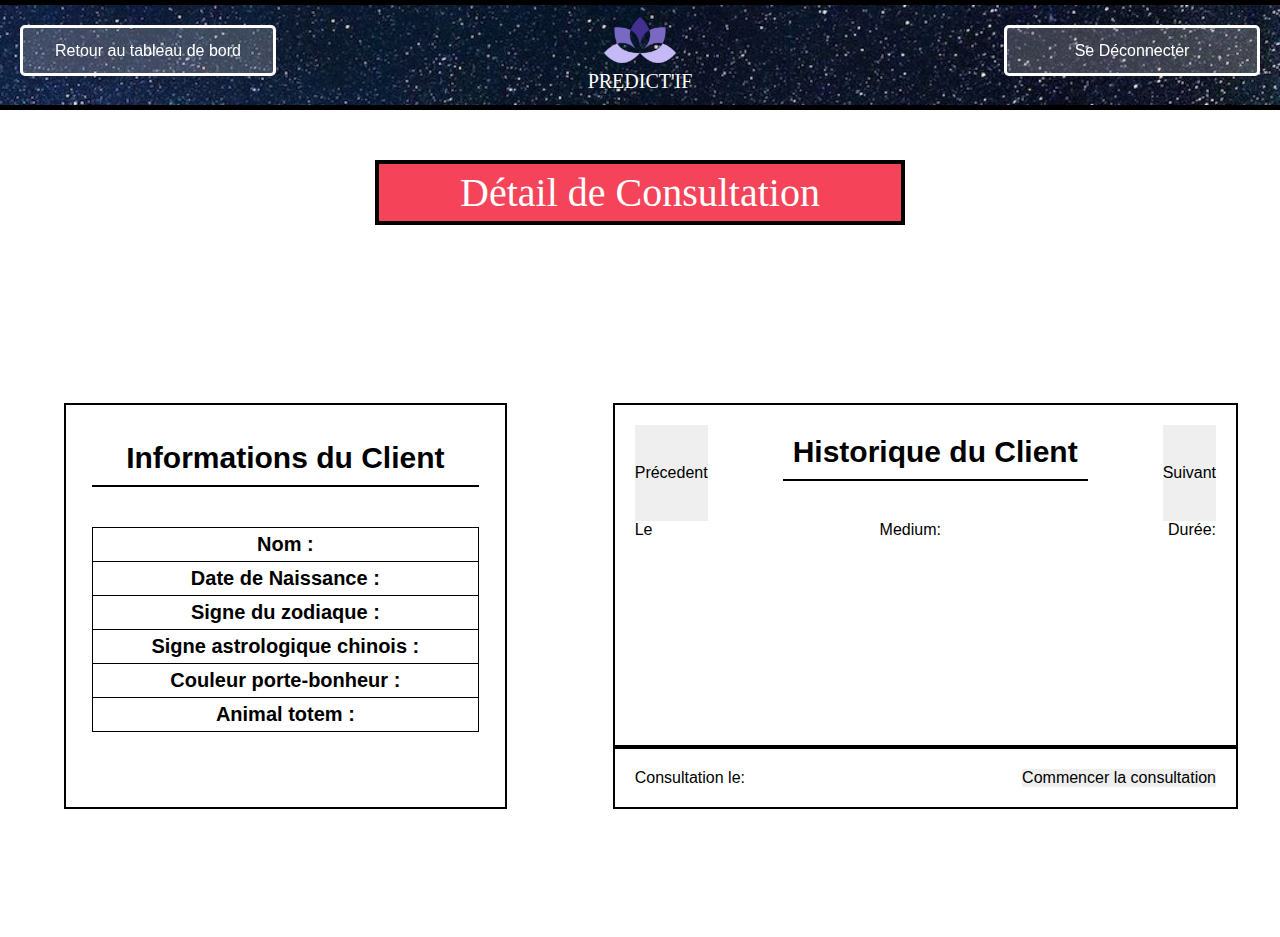
==== src/main/webapp/ConsultationEmploye.html @ d47c7c5a "Ajouts de pages Employés" ====
<!DOCTYPE html>
 <head>
        <link rel="stylesheet" href="style.css" type="text/css"/>

        <meta charset="UTF-8">
        <title>Demande de Consultation</title>
        <!-- Librairie Javascript: jQuery (v3.4.1) -->
        <script src="https://code.jquery.com/jquery-3.4.1.min.js"></script>
    </head>
    
    <header>
         <div class="top-buttons">
            <button type="button" class = "hvr-shrink" onclick="window.location.href='./tableauBordClient.html'">Retour au tableau de bord</button>
            <button type="button" class = "hvr-shrink" onclick="window.location.href='./login.html'">Se Déconnecter</button>
          </div>
          <div class="container-header">
            <div class="logo-header"></div>
            <h1>PREDICT'IF</h1>
          </div>
    </header>
    <body>
        
        <div class="title-emp">
            <h1>Détail de Consultation</h1>
        </div>
        
        <div class="empConsultation-container">
            <div class="empConsultation-infoClient">
                <h2 class="sous-titre">Informations du Client</h2>
                    <p><strong>Nom :</strong> <span id="champ-nom"></span></p>
                    <p><strong> Date de Naissance :</strong> <span id="champ-date"></span></p>
                    <p><strong>Signe du zodiaque :</strong> <span id="champ-zodiaque"></span></p>
                    <p><strong>Signe astrologique chinois :</strong> <span id="champ-chinois"></span></p>
                    <p><strong>Couleur porte-bonheur :</strong> <span id="champ-couleur"></span></p>
                    <p id="last"><strong>Animal totem :</strong> <span id="champ-totem"></span></p>
            </div>
            <div class="empConsultation-sub-container">
                <div class="empConsultation-historique">
                    <div class="empConsultation-historique-titre">
                        <button>Précedent</button>
                        <h2 class="sous-titre">Historique du Client</h2>
                        <button>Suivant</button>
                    </div>
                    <div class="empConsultation-historique-date">
                        <p>Le <span id="champ-dateConsultation"></span></p>
                        <p> Medium: <span id="champ-medium"></span></p>
                        <p> Durée:<span id="champ-duree"></span></p>
                    </div>
                    <div class="empConsultation-historique-commentaire">
                        <p id="champ-commentaire">
                        </p>
                    </div>
                </div>
                <div class="empConsultation-begin">
                    Consultation le: <span id="champ-beginConsultation"></span>
                    <button> Commencer la consultation</button> 
                </div>
                <div class="empConsultation-enCours">
                    <h2 class="sous-titre">Aide à la prédiction</h2>
                </div>
            </div>
            <div class="empConsultation-commentaire">
                
            </div>
        </div>
        <script>
            //Variables Globales
            var Consultations; //liste des consultations
            var idConsultation=0;
            var idClient=null;
            
             // URL Parser --> Récupération des paramètres GET
            var parseQueryString = function() {
                var str = window.location.search;
                var objURL = {};
                str.replace(
                    new RegExp( "([^?=&]+)(=([^&]*))?", "g" ),
                    function( $0, $1, $2, $3 ){
                        objURL[ $1 ] = $3;
                    }
                );
                return objURL;
            };
    
            function initProfilAstral() { // Fonction appelée lors du clic sur le bouton
                // Appel AJAX
                $.ajax({
                    url: './ActionServlet',
                    method: 'POST',
                    data: {
                        todo: 'profilAstral',
                        idClient:idClient
                    },
                    dataType: 'json'
                })
                .done( function (response) { // Fonction appelée en cas d'appel AJAX réussi
                    console.log(response);
                    var profil = response.profilAstral;
                    $('#champ-nom').html(response.prenom+" "+response.nom);
                    $('#champ-date').html(response.dateNaissance);
                    $('#champ-zodiaque').html(profil.zodiaque);
                    $('#champ-chinois').html(profil.astroChinois);
                    $('#champ-couleur').html(profil.couleur);
                    $('#champ-totem').html(profil.animalTotem);
                })
                .fail( function (error) { // Fonction appelée en cas d'erreur lors de l'appel AJAX
                    console.log('Error',error); // LOG dans Console Javascript
                    alert("Erreur lors de l'appel AJAX");
                });
            };
            
            
            function listeConsultation() { // Fonction appelée lors du clic sur le bouton
                // Appel AJAX
                $.ajax({
                    url: './ActionServlet',
                    method: 'POST',
                    data: {
                        todo: 'historiqueClient'
                    },
                    dataType: 'json'
                })
                .done( function (response) { // Fonction appelée en cas d'appel AJAX réussi
                    Consultations = response.consultations;
                    console.log(Consultations);
                })
                .fail( function (error) { // Fonction appelée en cas d'erreur lors de l'appel AJAX
                    console.log('Error',error); // LOG dans Console Javascript
                    alert("Erreur lors de l'appel AJAX");
                });
            };
            
            
            function detailConsultation() { // Fonction appelée lors du clic sur le bouton
                // Appel AJAX
                
 
                console.log(idConsultation);
                $.ajax({
                    url: './ActionServlet',
                    method: 'POST',
                    data: {
                        todo: 'detailsConsultation',
                        commentaire: true,
                        id: idConsultation
                    },
                    dataType: 'json'
                })
                .done( function (response) { // Fonction appelée en cas d'appel AJAX réussi
                    var consultation = response.consultation;
                    console.log(consultation);
                    if(consultation != null)
                    {
                        
                    }
                })
                .fail( function (error) { // Fonction appelée en cas d'erreur lors de l'appel AJAX
                    console.log('Error',error); // LOG dans Console Javascript
                    alert("Erreur lors de l'appel AJAX");
                });
            };
            
            
             $(document).ready( function () {
                 idClient=parseQueryString()["id"];
                 console.log(idClient); 
                 initProfilAstral();
                 //listeConsultation();
                 //detailConsultation();
             });
        </script>
                 
        
    </body>
</html>
---- src/main/webapp/style.css ----
/* 
    Created on : 6 mai 2020, 08:21:13
    Author     : BRANCHEREAU & GRAVEY
*/


/*
       ------------ GENERAL----------
     
*/

*{
    margin: 0;
    padding: 0;
    border: 0;
    font-size: 100%;
}


body{
  font-family: 'Poppins', sans-serif;
  display: flex;
  flex-direction: column;
  align-items: center;
}

h1{
  font-size: 70px;
  display: flex;
  align-items: center;
  justify-content: center;
  font-family: 'Bahnschrift SemiCondensed';
  font-weight: normal;
}

h2{
  font-size: 30px;
  font-weight: normal;
}

.container-center{
    display:flex;
    flex-direction: column;
    align-items: center;
    text-align:center;
    justify-content: center;
}

/*
       ------------ GENERAL HEADER ----------
     
*/

header{
    background-image:url(images/espace.png);
    background-size: cover;
    border: 5px solid black;
    width:100%;
    height: 100px;
    color:white;
    display:flex;
    flex-direction:column;
    align-items:center;
}

.container-header{
    position:absolute;
    top:0px;
    display:flex;
    flex-direction: column;
    align-items: center;
}
@media all and (max-width:600px){
    .container-header{
        display:none;
    }
}

.container-header h1{
    font-size:20px;
    margin-top:-10px;
}

.logo-header{
     background-image:url(images/logo.png);
    background-size: cover;
    width:80px;
    height: 80px;
}

.title{
    background-color: #993366;
    width:40vw;
    padding: 5px;
    border:4px solid black;
    color:white;
    margin:50px;
}

.title-emp{
    background-color:#F54359;
    width:40vw;
    padding: 5px;
    border:4px solid black;
    color:white;
    margin:50px;
}

.title h1,.title-emp h1{
    font-size:40px;
}

.top-buttons button{
    margin: 20px;
    border:3px solid white;
    border-radius:5px;
    background: rgba(255,255,255,0.2);
    color:white;
    padding:5px;
}

@media all and (min-width:1200px){
    
    .top-buttons{
        width:100vw;
        display:flex;
        flex-direction: row;
        justify-content: space-between;
    }
    
    .top-buttons button{
            width:20vw;
            height: 4vw;
    }

}
@media all and (max-width:1200px) and (min-width:600px){
    
    .top-buttons{
        width:100vw;
        display:flex;
        flex-direction: row;
        justify-content: space-between;
    }
    
    .top-buttons button{
    width:200px;
    height: 60px;
}

}
@media all and (max-width:600px){
    .top-buttons{
        display:flex;
        flex-direction: row;
        justify-content: center;
    }
    
 
    .top-buttons button{
    width:200px;
    height: 60px;
}

}
/*
       ------------ HOMEPAGE ----------
     
*/

.header{
    background-image:url(images/espace.png);
    background-size: cover;
    border-bottom: 5px solid black;
    width:100%;
    height: 600px;
    color:white;
    display:flex;
    flex-direction:column;
    align-items:center;
}

.logo{
     background-image:url(images/logo.png);
    background-size: cover;
    width:200px;
    height: 200px;
}

.presentation p{
    border:3px solid black;
    padding: 20px;
    font-size: 25px;
    margin-left:10vw;
    margin-right:10vw;
    margin-top:100px;
    text-align: center;
}
/*
       ------------ Caroussel ----------
     
*/

.caroussel-container{
    display:flex;
    flex-direction:row;
    justify-content: space-around;
    margin:10vw;
    font-size:30px;
}

.caroussel-sub-container{
    display:flex;
    flex-direction: column;
    width:80vw;
    height:800px;
    border:2px solid black;
}

.caroussel-nom{
    display:flex;
    flex-direction: row;
    align-items: center;
    justify-content: center;
    width:100%;
    height:400px;
}

.caroussel-nom-text{
    display:flex;
    flex-direction: column;
    align-items: center;
    justify-content: center;
    width:100%;
    height:400px;
}

.caroussel-nom-photo{

}

#caroussel-image,#caroussel-imageP,#caroussel-imageS{
    height:20vw;
    width:20vw;
    margin:2vw;
}

#caroussel-image-type,#caroussel-image-typeP,#caroussel-image-typeS{
    height:5vw;
    width:5vw;
}
.caroussel-nom p{
    text-align:center;
    padding:20px;
}

.caroussel-liste-cases{
    display:flex;
    flex-direction: row;
    width:100%;
    height:400px;
}
.caroussel-column-cases{
    display: flex;
    flex-direction: column;
    width:100%;
    height:400px;
}

.caroussel-self-case{
    display: flex;
    align-items: center;
    justify-content: center;
    width:100%;
    height:200px;
    border:1px solid black;
}

#medium-presentation{
    font-style:italic;
}

#medium-denomination{
    font-weight: bold;
}

.caroussel-container .button{
    background-color: white;
    margin:30px;
    width:10%;
}
/*
       ------------ CONNEXION ----------
     
*/

.connexion{
    text-align: left;
    font-size: 20px;
}
.connexion input{
    border:1px solid grey;
    padding:5px;
}
#bouton-connexion{
    background-color:#993366;
    color:white;
    padding:10px;
    border-radius:5px;
    border:1px solid black;
}

/*
       ------------ CREER UN COMPTE ----------
     
*/


.new-account-form{
    border:2px solid black;
    text-align: right;
}

.new-account-form input{
    border:1px solid grey;
}
.account-main-container{
    width:60vw;
    font-size:25px;
    display:flex;
    flex-direction: row;
    align-items: center;
    justify-content:space-around;
}
.new-account-name{
    text-align:right;
}

/*
       ------------ TABLEAU DE BORD CLIENT ----------
     
*/

.title h2{
    text-align: center;
    font-size: 30px;
}

.tableau-client-container{
    width: 100%;
    height: 400px;
    display: flex;
    flex-direction: row;
    justify-content: space-around;
    align-items : center;
}

.profil-astral-container{
    order: 1;
    border: 2px solid black;
    display: flex;
    flex-direction: column;
    justify-content: space-around;
    align-items: center;
}

.profil-astral-container p{
    margin: 30px;
}

.profil-astral-container h2{
    text-align: center;
    font-weight: bold;
    padding: 15px;
    border-bottom: 2px solid black;
}

.historique-client-container{
    width:50%;
    order: 2;
    border: 2px solid black; 
    display: flex;
    flex-direction: column;
    justify-content: space-around;
    align-items: center;
}

.historique-client-container h2{
    text-align: center;
    font-weight: bold;
    padding: 15px;
    border-bottom: 2px solid black;
}

.historique-client-container .historique-client-list{
    width: 100%;
    display: flex;
    flex-direction: column;
    justify-content: center;
    align-items: center;
    margin-bottom: 20px;
    margin-top: 20px;
    margin-left: 5px;
    margin-right: 5px;
}

.historique-client-container .consultation{
    width:90%;
    text-align: center;
    border: 2px solid black;
    margin-bottom: 3px;
    padding: 10px;
}

#bouton-demande-consultation{
    margin: 20px;
    border:3px solid black;
    border-radius:5px;
    background: #993366;
    color:white;
    padding:15px;
}

/*
       ------------ Detail Consultation Client ----------
     
*/

.consultation-detail-container{
    display:flex;
    width:70%;
    flex-direction:column;
    justify-content: space-around;
    align-items: center;
    border: 2px solid black;
    margin:5px;
    padding:10px;
    /*font-size:30px;*/
}

.consultation-detail-container .titre-header {
    width:80%;
}

.consultation-detail-container .titre-header h2{
    text-align: center;
    font-weight: bold;
    padding: 15px;
    border-bottom: 2px solid black;
    margin-bottom: 10px;
}

.consultation-detail-subcontainer{
    display:flex;
    width: 80%;
    flex-direction: column;
    align-items: center;
    border:2px solid black;
    margin: 10px;
}

.consultation-detail-medium-selfcase{
    width:100%;
    height:100%;
    border:1px solid black;
    text-align:center;
    margin-top: -1px;
    margin-bottom: -1px;
    padding-top: 12px;
    padding-bottom :12px;
    background: #e1e1e1;
}

#bouton-retour{
    margin: 20px;
    border:3px solid black;
    border-radius:5px;
    background: #993366;
    color:white;
    padding:15px;
}



/*
       ------------ Réserver Consultation Client ----------
     
*/

#reserver-consultation{
    width: 100%;
    height: 100%;
    color:black;
    background-color:#ffe6e6;
}
#reserver-consultation:hover{
    width: 100%;
    height: 100%;
    color:white;
    background-color:#993366;
}

.notification-consultation{
    font-size:25px;
    border:1px solid grey;
    padding:5px;
    margin:20px;
}
/*
       ------------ HOOVER ----------
     
*/

/* Shutter Out Horizontal */
.hvr-shutter-out-horizontal {
  display: inline-block;
  vertical-align: middle;
  -webkit-transform: perspective(1px) translateZ(0);
  transform: perspective(1px) translateZ(0);
  box-shadow: 0 0 1px rgba(0, 0, 0, 0);
  position: relative;
  background: #e1e1e1;
  -webkit-transition-property: color;
  transition-property: color;
  -webkit-transition-duration: 0.3s;
  transition-duration: 0.3s;
}
.hvr-shutter-out-horizontal:before {
  content: "";
  position: absolute;
  z-index: -1;
  top: 0;
  bottom: 0;
  left: 0;
  right: 0;
  background: #af7ac5;
  -webkit-transform: scaleX(0);
  transform: scaleX(0);
  -webkit-transform-origin: 50%;
  transform-origin: 50%;
  -webkit-transition-property: transform;
  transition-property: transform;
  -webkit-transition-duration: 0.3s;
  transition-duration: 0.3s;
  -webkit-transition-timing-function: ease-out;
  transition-timing-function: ease-out;
}
.hvr-shutter-out-horizontal:hover, .hvr-shutter-out-horizontal:focus, .hvr-shutter-out-horizontal:active {
  color: white;
}
.hvr-shutter-out-horizontal:hover:before, .hvr-shutter-out-horizontal:focus:before, .hvr-shutter-out-horizontal:active:before {
  -webkit-transform: scaleX(1);
  transform: scaleX(1);
}

/* Forward */
.hvr-forward {
  display: inline-block;
  vertical-align: middle;
  -webkit-transform: perspective(1px) translateZ(0);
  transform: perspective(1px) translateZ(0);
  box-shadow: 0 0 1px rgba(0, 0, 0, 0);
  -webkit-transition-duration: 0.3s;
  transition-duration: 0.3s;
  -webkit-transition-property: transform;
  transition-property: transform;
}
.hvr-forward:hover, .hvr-forward:focus, .hvr-forward:active {
  -webkit-transform: translateX(8px);
  transform: translateX(8px);
}


/* Shrink */
.hvr-shrink {
  display: inline-block;
  vertical-align: middle;
  -webkit-transform: perspective(1px) translateZ(0);
  transform: perspective(1px) translateZ(0);
  box-shadow: 0 0 1px rgba(0, 0, 0, 0);
  -webkit-transition-duration: 0.3s;
  transition-duration: 0.3s;
  -webkit-transition-property: transform;
  transition-property: transform;
}
.hvr-shrink:hover, .hvr-shrink:focus, .hvr-shrink:active {
  -webkit-transform: scale(0.9);
  transform: scale(0.9);
}

/* Underline From Center */
.hvr-underline-from-center {
  display: inline-block;
  vertical-align: middle;
  -webkit-transform: perspective(1px) translateZ(0);
  transform: perspective(1px) translateZ(0);
  box-shadow: 0 0 1px rgba(0, 0, 0, 0);
  position: relative;
  overflow: hidden;
}
.hvr-underline-from-center:before {
  content: "";
  position: absolute;
  z-index: -1;
  left: 51%;
  right: 51%;
  bottom: 0;
  background: #af7ac5;
  height: 4px;
  -webkit-transition-property: left, right;
  transition-property: left, right;
  -webkit-transition-duration: 0.3s;
  transition-duration: 0.3s;
  -webkit-transition-timing-function: ease-out;
  transition-timing-function: ease-out;
}
.hvr-underline-from-center:hover:before, .hvr-underline-from-center:focus:before, .hvr-underline-from-center:active:before {
  left: 0;
  right: 0;
}
/*
    -------------- EMPLOYE TABLEAU DE BORD ---------
*/
.next-consultation{
    border:2px solid black;
    display:flex;
    flex-direction:column;
    align-items: center;
    padding:10px;
    font-size:20px;
    justify-content: space-around;
    
}
#button-next-consultation{
    padding:10px;
    background-color:#F54359;
    color:white;
    border:1px solid black;
    margin:10px;
}


/*
    -------------- EMPLOYE DETAIL CONSULTATION ---------
*/

.empConsultation-container{
   display:flex;
   flex-direction:row;
   margin:5vw;
   justify-content: center;
   width:100%;
   height:100%;
}

.empConsultation-sub-container{
   display:flex;
   flex-direction:column;
   align-items:center;
   justify-content: space-between;
   margin:5vw;
   width:60%;
}

.empConsultation-infoClient{
    display:flex;
    flex-direction: column;
    text-align:center;
    border:2px solid black;
    padding:2vw;
    margin:5vw;
    width:40%;
}
.empConsultation-enCours{
    display:none;
}
.empConsultation-infoClient p{
    font-size:20px;
    padding:5px;
    border-top:1px solid black;
    border-left:1px solid black;
    border-right:1px solid black;
}

.empConsultation-infoClient #last{
    border-bottom:1px solid black; 
}
.sous-titre{
    text-align: center;
    font-weight: bold;
    padding: 10px;
    margin-bottom:40px;
    border-bottom: 2px solid black;
    
}

.empConsultation-historique{
    display:flex;
    flex-direction:column;
    padding:20px;
    border:2px solid black;
    width:100%;
    min-height: 300px;
}
.empConsultation-historique-titre{
    display:flex;
    justify-content: space-between;
}
.empConsultation-historique-date{
      display:flex;
    justify-content: space-between;  
}
.empConsultation-begin{
    display:flex;
    justify-content: space-between;
    padding:20px;
    border:2px solid black;
    width:100%;
}
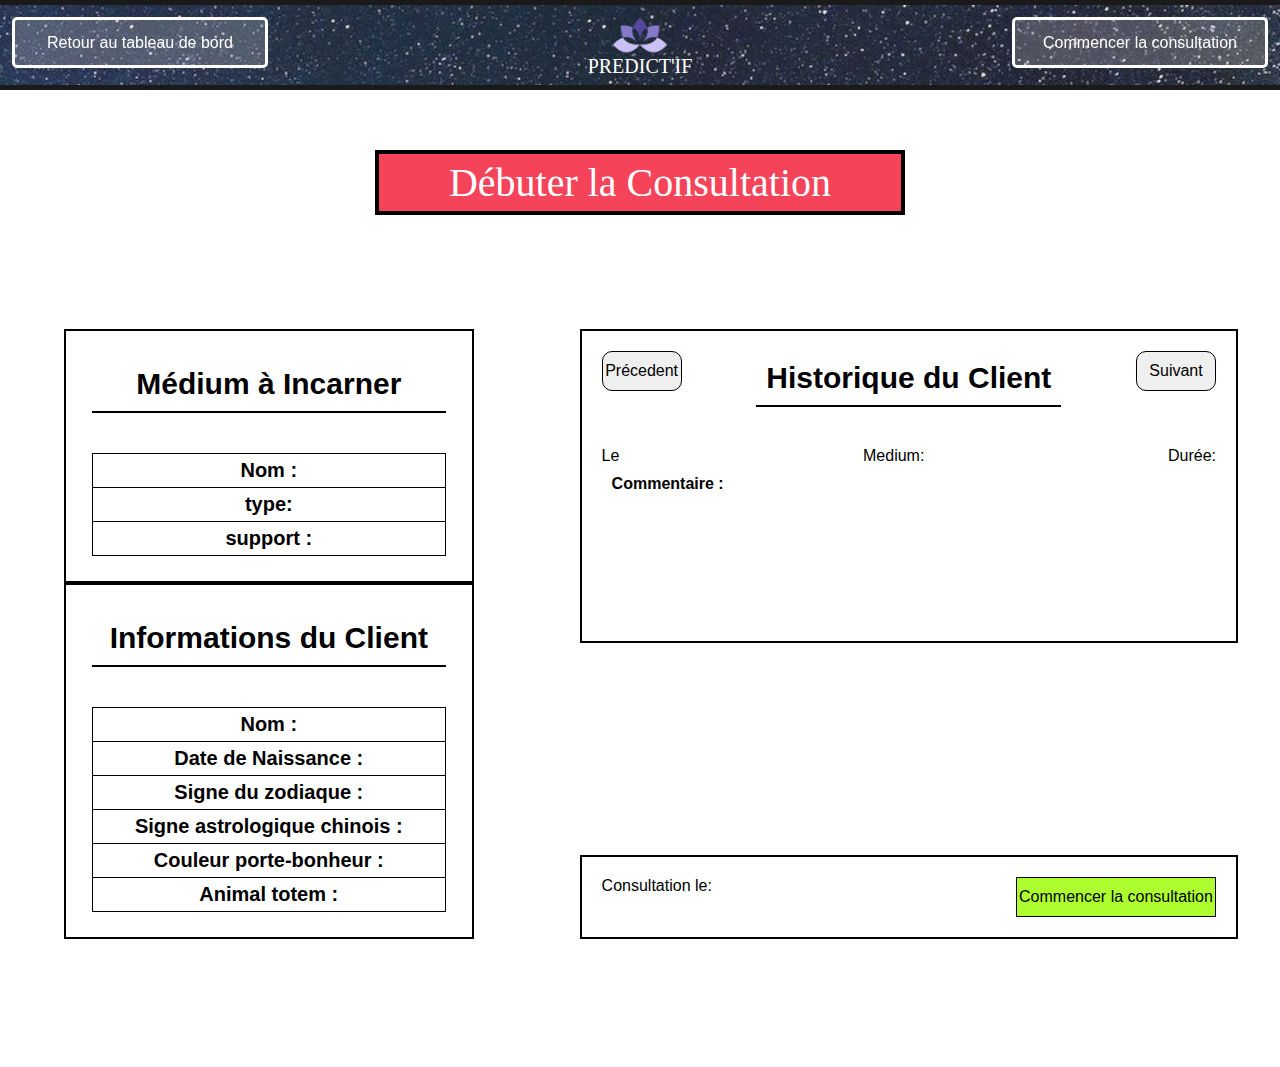
==== commit a1ffbe78: "Tableau Consultation Employé modifié" ====
--- a/src/main/webapp/ConsultationEmploye.html
+++ b/src/main/webapp/ConsultationEmploye.html
@@ -3,15 +3,15 @@
         <link rel="stylesheet" href="style.css" type="text/css"/>
 
         <meta charset="UTF-8">
-        <title>Demande de Consultation</title>
+        <title>Debuter la Consultation</title>
         <!-- Librairie Javascript: jQuery (v3.4.1) -->
         <script src="https://code.jquery.com/jquery-3.4.1.min.js"></script>
     </head>
     
     <header>
          <div class="top-buttons">
-            <button type="button" class = "hvr-shrink" onclick="window.location.href='./tableauBordClient.html'">Retour au tableau de bord</button>
-            <button type="button" class = "hvr-shrink" onclick="window.location.href='./login.html'">Se Déconnecter</button>
+            <button type="button" class = "hvr-shrink" id="button-retour" onclick="window.location.href='./tableauBordEmploye.html'">Retour au tableau de bord</button>
+            <button type="button" class = "hvr-shrink" id="button-deconnecter" onclick='AffichageMode2()'>Commencer la consultation</button>
           </div>
           <div class="container-header">
             <div class="logo-header"></div>
@@ -21,31 +21,41 @@
     <body>
         
         <div class="title-emp">
-            <h1>Détail de Consultation</h1>
+            <h1>Débuter la Consultation</h1>
         </div>
         
         <div class="empConsultation-container">
-            <div class="empConsultation-infoClient">
-                <h2 class="sous-titre">Informations du Client</h2>
-                    <p><strong>Nom :</strong> <span id="champ-nom"></span></p>
-                    <p><strong> Date de Naissance :</strong> <span id="champ-date"></span></p>
-                    <p><strong>Signe du zodiaque :</strong> <span id="champ-zodiaque"></span></p>
-                    <p><strong>Signe astrologique chinois :</strong> <span id="champ-chinois"></span></p>
-                    <p><strong>Couleur porte-bonheur :</strong> <span id="champ-couleur"></span></p>
-                    <p id="last"><strong>Animal totem :</strong> <span id="champ-totem"></span></p>
-            </div>
+           <div class="container-column"> 
+                <div class="empConsultation-infoClient">
+                     <h2 class="sous-titre">Médium à Incarner</h2>
+                        <p><strong> Nom :</strong> <span id="champ-nom-medium"></span></p>
+                        <p><strong>type:</strong> <span id="champ-type-medium"></span></p>
+                        <p class="last"><strong> support :</strong> <span id="champ-support-medium"></span></p>
+                </div>
+                <div class="empConsultation-infoClient">
+                    <h2 class="sous-titre">Informations du Client</h2>
+                        <p><strong>Nom :</strong> <span id="champ-nom"></span></p>
+                        <p><strong> Date de Naissance :</strong> <span id="champ-date"></span></p>
+                        <p><strong>Signe du zodiaque :</strong> <span id="champ-zodiaque"></span></p>
+                        <p><strong>Signe astrologique chinois :</strong> <span id="champ-chinois"></span></p>
+                        <p><strong>Couleur porte-bonheur :</strong> <span id="champ-couleur"></span></p>
+                        <p class="last"><strong>Animal totem :</strong> <span id="champ-totem"></span></p>
+                </div>
+               
+           </div>
             <div class="empConsultation-sub-container">
                 <div class="empConsultation-historique">
                     <div class="empConsultation-historique-titre">
-                        <button>Précedent</button>
+                        <button id="button-precedent">Précedent</button>
                         <h2 class="sous-titre">Historique du Client</h2>
-                        <button>Suivant</button>
+                        <button id="button-suivant">Suivant</button>
                     </div>
                     <div class="empConsultation-historique-date">
-                        <p>Le <span id="champ-dateConsultation"></span></p>
-                        <p> Medium: <span id="champ-medium"></span></p>
-                        <p> Durée:<span id="champ-duree"></span></p>
-                    </div>
+                        <p>Le <span class="champ-dateConsultation"></span></p>
+                        <p> Medium: <span class="champ-medium"></span></p>
+                        <p> Durée:<span class="champ-duree"></span></p>
+                    </div>
+                    <p id="text-commentaire">Commentaire : </p>
                     <div class="empConsultation-historique-commentaire">
                         <p id="champ-commentaire">
                         </p>
@@ -53,21 +63,60 @@
                 </div>
                 <div class="empConsultation-begin">
                     Consultation le: <span id="champ-beginConsultation"></span>
-                    <button> Commencer la consultation</button> 
+                    <button id="button-commencer-consultation"> Commencer la consultation</button> 
                 </div>
                 <div class="empConsultation-enCours">
                     <h2 class="sous-titre">Aide à la prédiction</h2>
+                    <div class="prediction-container">
+                        <div class="range-container">
+                            Amour : 
+                            <div>1
+                            <input type="range" id="amour-range" name="amour" min="1" max="4"/>4 
+                            </div>
+
+                            Travail :
+                            <div>1
+                            <input type="range" id="travail-range" name="travail" min="1" max="4"/>4 
+                            </div>
+                            Sante : 
+                            <div>1
+                            <input type="range" id="sante-range" name="sante" min="1" max="4"/>4 
+                            </div>
+                            <button id="button-prediction">Prédiction</button>
+                         </div>
+                        <div class="predictions">
+                            <h3>Amour :</h3>
+                            <p id="champ-amour"></p><br/>
+                            <h3>Travail :</h3>
+                            <p id="champ-travail"></p><br/>
+                            <h3>Santé :</h3>
+                            <p id="champ-sante"></p>
+                        </div>
+                    </div>
+                    
                 </div>
             </div>
             <div class="empConsultation-commentaire">
-                
+                <h2 class="sous-titre">Laisser un commentaire</h2>
+                    <div class="empConsultation-historique-date">
+                        <p>Le <span class="champ-dateConsultation"></span></p>
+                        <p> Medium: <span class="champ-medium"></span></p>
+                        <p> Durée:<span class="champ-duree"></span></p>
+                    </div>
+                <textarea id="champ-fin-commentaire" placeholder="Laissez votre commentaire ici"></textarea>
             </div>
         </div>
         <script>
             //Variables Globales
             var Consultations; //liste des consultations
-            var idConsultation=0;
             var idClient=null;
+            var idConsultation=null;
+            var viewedConsultation=0;
+            var nbConsultations;
+            var animal;
+            var couleur;
+            var debutConsultation;
+            var FinConsultation;
             
              // URL Parser --> Récupération des paramètres GET
             var parseQueryString = function() {
@@ -84,23 +133,25 @@
     
             function initProfilAstral() { // Fonction appelée lors du clic sur le bouton
                 // Appel AJAX
+                let id=idClient;
                 $.ajax({
                     url: './ActionServlet',
                     method: 'POST',
                     data: {
                         todo: 'profilAstral',
-                        idClient:idClient
-                    },
-                    dataType: 'json'
-                })
-                .done( function (response) { // Fonction appelée en cas d'appel AJAX réussi
-                    console.log(response);
+                        idClient:id
+                    },
+                    dataType: 'json'
+                })
+                .done( function (response) { // Fonction appelée en cas d'appel AJAX réussi
                     var profil = response.profilAstral;
                     $('#champ-nom').html(response.prenom+" "+response.nom);
                     $('#champ-date').html(response.dateNaissance);
                     $('#champ-zodiaque').html(profil.zodiaque);
                     $('#champ-chinois').html(profil.astroChinois);
                     $('#champ-couleur').html(profil.couleur);
+                    couleur=profil.couleur;
+                    animal=profil.animalTotem;
                     $('#champ-totem').html(profil.animalTotem);
                 })
                 .fail( function (error) { // Fonction appelée en cas d'erreur lors de l'appel AJAX
@@ -116,33 +167,32 @@
                     url: './ActionServlet',
                     method: 'POST',
                     data: {
-                        todo: 'historiqueClient'
+                        todo: 'historiqueClient',
+                        idClient:idClient,
+                        commentaire:true
                     },
                     dataType: 'json'
                 })
                 .done( function (response) { // Fonction appelée en cas d'appel AJAX réussi
                     Consultations = response.consultations;
-                    console.log(Consultations);
-                })
-                .fail( function (error) { // Fonction appelée en cas d'erreur lors de l'appel AJAX
-                    console.log('Error',error); // LOG dans Console Javascript
-                    alert("Erreur lors de l'appel AJAX");
-                });
-            };
-            
+                    nbConsultations=Consultations.length;
+                    AfficherConsultation();
+                })
+                .fail( function (error) { // Fonction appelée en cas d'erreur lors de l'appel AJAX
+                    console.log('Error',error); // LOG dans Console Javascript
+                    alert("Erreur lors de l'appel AJAX");
+                });
+            };
             
             function detailConsultation() { // Fonction appelée lors du clic sur le bouton
                 // Appel AJAX
-                
- 
-                console.log(idConsultation);
                 $.ajax({
                     url: './ActionServlet',
                     method: 'POST',
                     data: {
                         todo: 'detailsConsultation',
-                        commentaire: true,
-                        id: idConsultation
+                        commentaire: false,
+                        id:idConsultation
                     },
                     dataType: 'json'
                 })
@@ -151,22 +201,156 @@
                     console.log(consultation);
                     if(consultation != null)
                     {
-                        
-                    }
-                })
-                .fail( function (error) { // Fonction appelée en cas d'erreur lors de l'appel AJAX
-                    console.log('Error',error); // LOG dans Console Javascript
-                    alert("Erreur lors de l'appel AJAX");
-                });
-            };
-            
+                       $('#champ-beginConsultation').html(consultation.dateDebut);
+                       $('#champ-nom-medium').html(consultation.medium.denomination);
+                       $('#champ-type-medium').html(consultation.medium.type);
+                       $('#champ-support-medium').html(consultation.medium.support);
+                    }
+                })
+                .fail( function (error) { // Fonction appelée en cas d'erreur lors de l'appel AJAX
+                    console.log('Error',error); // LOG dans Console Javascript
+                    alert("Erreur lors de l'appel AJAX");
+                });
+            };
+            
+            function AfficherConsultation(){
+                if(nbConsultations!=0){
+                        $('.champ-dateConsultation').html(Consultations[viewedConsultation].dateDebut);
+                        $('.champ-medium').html(Consultations[viewedConsultation].medium.denomination);
+                        $('.champ-duree').html(" "+Consultations[viewedConsultation].duree+" min");
+                        $('#champ-commentaire').html("\" "+Consultations[viewedConsultation].commentaire+" \"");
+                    }
+                else{
+                    $('#champ-commentaire').html("Ce client n'a pas d'historique de Consultation");
+                }
+            }
+            
+            function CommencerConsultation(){
+              $.ajax({
+                    url: './ActionServlet',
+                    method: 'POST',
+                    data: {
+                        todo: 'commencerConsultation',
+                        id:idConsultation
+                    },
+                    dataType: 'json'
+                })
+                .done( function (response) { // Fonction appelée en cas d'appel AJAX réussi
+                   console.log(response);
+                    AffichageMode2();
+                })
+                .fail( function (error) { // Fonction appelée en cas d'erreur lors de l'appel AJAX
+                    console.log('Error',error); // LOG dans Console Javascript
+                    alert("Erreur lors de l'appel AJAX");
+                });  
+            };
+            
+            function TerminerConsultation(){
+                
+            }
+            
+            function ObtenirPrediction(){
+              $.ajax({
+                    url: './ActionServlet',
+                    method: 'POST',
+                    data: {
+                        todo: 'obtenirPrediction',
+                        couleur:couleur,
+                        animal:animal,
+                        amour:$('#amour-range').val(),
+                        travail:$('#travail-range').val(),
+                        sante:$('#sante-range').val()
+                    },
+                    dataType: 'json'
+                })
+                .done( function (response) { // Fonction appelée en cas d'appel AJAX réussi
+                   $('#champ-amour').html(response.amour);
+                   $('#champ-travail').html(response.travail);
+                   $('#champ-sante').html(response.sante);
+                })
+                .fail( function (error) { // Fonction appelée en cas d'erreur lors de l'appel AJAX
+                    console.log('Error',error); // LOG dans Console Javascript
+                    alert("Erreur lors de l'appel AJAX");
+                });  
+        
+            };
+            
+            function AffichageMode1(){
+                $('.empConsultation-enCours').css({display:'none'});
+                $('.empConsultation-begin').css({
+                    display:'flex',
+                    'justify-content': 'space-between',
+                    padding:'20px',
+                    border:'2px solid black',
+                    width:'100%'
+                });
+                $('#button-retour').html("Retour au Tableau de Bord");
+                $('#button-retour').attr("onclick","window.location.href='./tableauBordEmploye.html'");
+                 $('#button-deconnecter').html("Commencer La consultation");
+                $('#button-deconnecter').attr("onclick","AffichageMode2()");
+            }
+            
+            function AffichageMode2(){
+                $('.empConsultation-begin').css({display:'none'});
+                $('.empConsultation-sub-container').css({display:'flex'});
+                $('.empConsultation-commentaire').css({display:'none'});
+                $('.empConsultation-enCours').css({
+                    display:'flex',
+                    'flex-direction':'column',
+                    'justify-content': 'space-between',
+                    padding:'20px',
+                    border:'2px solid black',
+                    width:'100%'
+                });
+                $('#button-retour').html("Annuler le début de consultation");
+                $('#button-retour').attr("onclick","AffichageMode1()");
+                $('#button-deconnecter').html("Terminer la consultation");
+                $('#button-deconnecter').attr("onclick","AffichageMode3()");
+            }
+            
+             function AffichageMode3(){
+                $('.empConsultation-sub-container').css({display:'none'});
+                $('.empConsultation-commentaire').css({
+                    display:'flex',
+                    'flex-direction':'column',
+                    margin:'5vw',
+                    padding:'20px',
+                    border:'2px solid black',
+                    width:'60%'
+                });
+                $('#button-retour').html("Retour à la consultation");
+                $('#button-retour').attr("onclick","AffichageMode2()");
+                $('#button-deconnecter').html("Valider et aller à l'Accueil");
+                $('#button-deconnecter').attr("onclick","window.location.href='./tableauBordEmploye.html'");
+            }
+            
+            
+            
+            function ConsultationSuivante(page){
+                console.log(page);
+                if(nbConsultations!=0){
+                    viewedConsultation+=page;
+                    if(viewedConsultation>=nbConsultations){
+                        viewedConsultation=0;
+                    }
+                    if(viewedConsultation<0){
+                        viewedConsultation=nbConsultations-1;
+                    }
+                    AfficherConsultation;
+                }
+            }
             
              $(document).ready( function () {
                  idClient=parseQueryString()["id"];
-                 console.log(idClient); 
+                 idConsultation=parseQueryString()["consultation"];
+                 parseQueryString()["date"];
                  initProfilAstral();
-                 //listeConsultation();
-                 //detailConsultation();
+                 listeConsultation();
+                 detailConsultation();
+                 $('#button-prediction').on('click',ObtenirPrediction);
+                 $('#button-suivant').on('click',function(){ConsultationSuivante(1);});
+                 $('#button-precedent').on('click',function(){ConsultationSuivante(-1);});
+                 $('#button-commencer-consultation').on('click',CommencerConsultation);
              });
         </script>
                  
--- a/src/main/webapp/style.css
+++ b/src/main/webapp/style.css
@@ -54,18 +54,21 @@
 header{
     background-image:url(images/espace.png);
     background-size: cover;
+    opacity:0.9;
     border: 5px solid black;
     width:100%;
-    height: 100px;
+    height: 80px;
     color:white;
     display:flex;
     flex-direction:column;
     align-items:center;
+    position:fixed;
+    top:0px;
 }
 
 .container-header{
-    position:absolute;
-    top:0px;
+    position: absolute;
+    top: 0px;
     display:flex;
     flex-direction: column;
     align-items: center;
@@ -84,8 +87,8 @@
 .logo-header{
      background-image:url(images/logo.png);
     background-size: cover;
-    width:80px;
-    height: 80px;
+    width:60px;
+    height: 60px;
 }
 
 .title{
@@ -95,6 +98,7 @@
     border:4px solid black;
     color:white;
     margin:50px;
+    margin-top:150px;
 }
 
 .title-emp{
@@ -104,6 +108,7 @@
     border:4px solid black;
     color:white;
     margin:50px;
+    margin-top:150px;
 }
 
 .title h1,.title-emp h1{
@@ -111,7 +116,7 @@
 }
 
 .top-buttons button{
-    margin: 20px;
+    margin: 12px;
     border:3px solid white;
     border-radius:5px;
     background: rgba(255,255,255,0.2);
@@ -648,6 +653,7 @@
    display:flex;
    flex-direction:row;
    margin:5vw;
+   margin-top:0px;
    justify-content: center;
    width:100%;
    height:100%;
@@ -661,15 +667,27 @@
    margin:5vw;
    width:60%;
 }
+.empConsultation-commentaire{
+    display:none;
+}
+
+.empConsultation-commentaire textarea{
+    align-self: center;
+    width:80%;
+    height:100%;
+    margin:40px;
+    border:1px solid black;
+    resize: none;
+    padding:10px;
+}
 
 .empConsultation-infoClient{
     display:flex;
     flex-direction: column;
     text-align:center;
+    justify-content: center;
     border:2px solid black;
     padding:2vw;
-    margin:5vw;
-    width:40%;
 }
 .empConsultation-enCours{
     display:none;
@@ -682,7 +700,7 @@
     border-right:1px solid black;
 }
 
-.empConsultation-infoClient #last{
+.empConsultation-infoClient .last{
     border-bottom:1px solid black; 
 }
 .sous-titre{
@@ -700,15 +718,45 @@
     padding:20px;
     border:2px solid black;
     width:100%;
-    min-height: 300px;
+    height: 30vh;
+    min-height: 200px;
+    margin-bottom:20px;
 }
 .empConsultation-historique-titre{
     display:flex;
     justify-content: space-between;
 }
+.empConsultation-historique-titre button{
+    height: 40px;
+    width:80px;
+    border:1px solid black;
+    border-radius:10px;
+}
+
+#button-commencer-consultation{
+    width:200px;
+    height:40px;
+    border:1px solid black;
+    background-color: greenyellow;
+}
+
 .empConsultation-historique-date{
-      display:flex;
+    display:flex;
     justify-content: space-between;  
+}
+
+.empConsultation-historique-commentaire{
+    display:flex;
+    text-align:center;
+    align-items:center;
+    justify-content: center;
+    height: 100%;
+    font-style:italic;
+}
+
+#text-commentaire{
+    margin:10px;
+    font-weight:bold;
 }
 .empConsultation-begin{
     display:flex;
@@ -716,4 +764,186 @@
     padding:20px;
     border:2px solid black;
     width:100%;
-}+}
+
+.range-container{
+    display:flex;
+    flex-direction:column;
+    justify-content: center;
+    align-items: center;
+    width:25%;
+    margin:1vw;
+    border:1px solid black;
+    border-radius:20px;
+}
+
+#button-prediction{
+    padding:5px;
+    background-color:greenyellow;
+    border:1px solid black;
+    margin:1vw;
+    width:10vw;
+    height: 3vw;
+}
+.prediction-container{
+    display:flex;
+    flex-direction:row;
+}
+
+.predictions{
+    display: flex;
+    flex-direction: column;
+    justify-content: space-around;
+    text-align: left;
+}
+
+.predictions h3{
+    font-weight: bold;
+    text-decoration: underline;
+}
+
+.container-column{
+    display:flex;
+    flex-direction: column;
+    justify-content: space-between;
+    width:40%;
+    margin:5vw;
+}
+/*
+    -------------- STATISTIQUES ---------
+*/
+
+.page-container{
+    display:flex;
+    flex-direction:row;
+    justify-content:space-around;
+    align-items:center;
+}
+
+.left-container{
+    display:flex;
+    order:1;
+    flex:1.35;
+    flex-direction:column;
+    justify-content: space-between;
+    align-items: center;
+    margin-right:30px;
+}
+
+.bilan-horaire-container{
+    display:flex;
+    flex-direction:column;
+    justify-content: space-around;
+    align-items:center;
+    width: 100%;
+    border: 2px solid black;
+    margin: 10px;
+    padding: 10px;
+}
+
+.bilan-horaire-container .bilan-horaire-header{
+    width:80%;
+}
+
+.bilan-horaire-container .bilan-horaire-header h2{
+    text-align: center;
+    font-weight: bold;
+    padding:15px;
+    border-bottom: 2px solid black;
+    margin-bottom:10px;
+}
+
+.bilan-horaire-contents{
+    margin:10px;
+}
+
+.nbre-clients-container {
+    display: flex;
+    flex-direction: column;
+    justify-content: space-around;
+    align-items: center;
+    width: 100%;
+    border: 2px solid black;
+    margin:10px;
+    padding:10px;
+}
+
+.nbre-clients-container .nbre-clients-header{
+    width: 80%;
+}
+
+.nbre-clients-container .nbre-clients-header h2{
+    text-align: center;
+    font-weight: bold;
+    padding: 15px;
+    border-bottom: 2px solid black;
+    margin-bottom: 10px;
+}
+
+.nbre-clients-subcontainer{
+    display:flex;
+    width: 80%;
+    flex-direction: column;
+    align-items: center;
+    border:2px solid black;
+    margin: 10px;
+}
+
+.nbre-clients-selfcase{
+    width:100%;
+    height:100%;
+    border:1px solid black;
+    text-align:center;
+    margin-top: -1px;
+    margin-bottom: -1px;
+    padding-top: 12px;
+    padding-bottom :12px;
+    background: #e1e1e1;
+}
+
+.medium-consultes-container{
+    display: flex;
+    order:2;
+    flex:1;
+    flex-direction: column;
+    justify-content: space-around;
+    align-items: center;
+    width: 100%;
+    height: 100%;
+    border: 2px solid black;
+    margin-left:30px;
+    padding:10px;
+}
+
+.medium-consultes-container .medium-consultes-header{
+    width:80%;
+}
+
+.medium-consultes-container .medium-consultes-header h2{
+    text-align: center;
+    font-weight: bold;
+    padding: 15px;
+    border-bottom: 2px solid black;
+    margin-bottom: 10px;
+}
+
+.medium-consultes-subcontainer{
+    display:flex;
+    width: 80%;
+    flex-direction: column;
+    align-items: center;
+    border:2px solid black;
+    margin: 10px;
+}
+
+.medium-consultes-selfcase{
+    width:100%;
+    height:100%;
+    border:1px solid black;
+    text-align:center;
+    margin-top: -1px;
+    margin-bottom: -1px;
+    padding-top: 12px;
+    padding-bottom :12px;
+    background: #e1e1e1;
+}
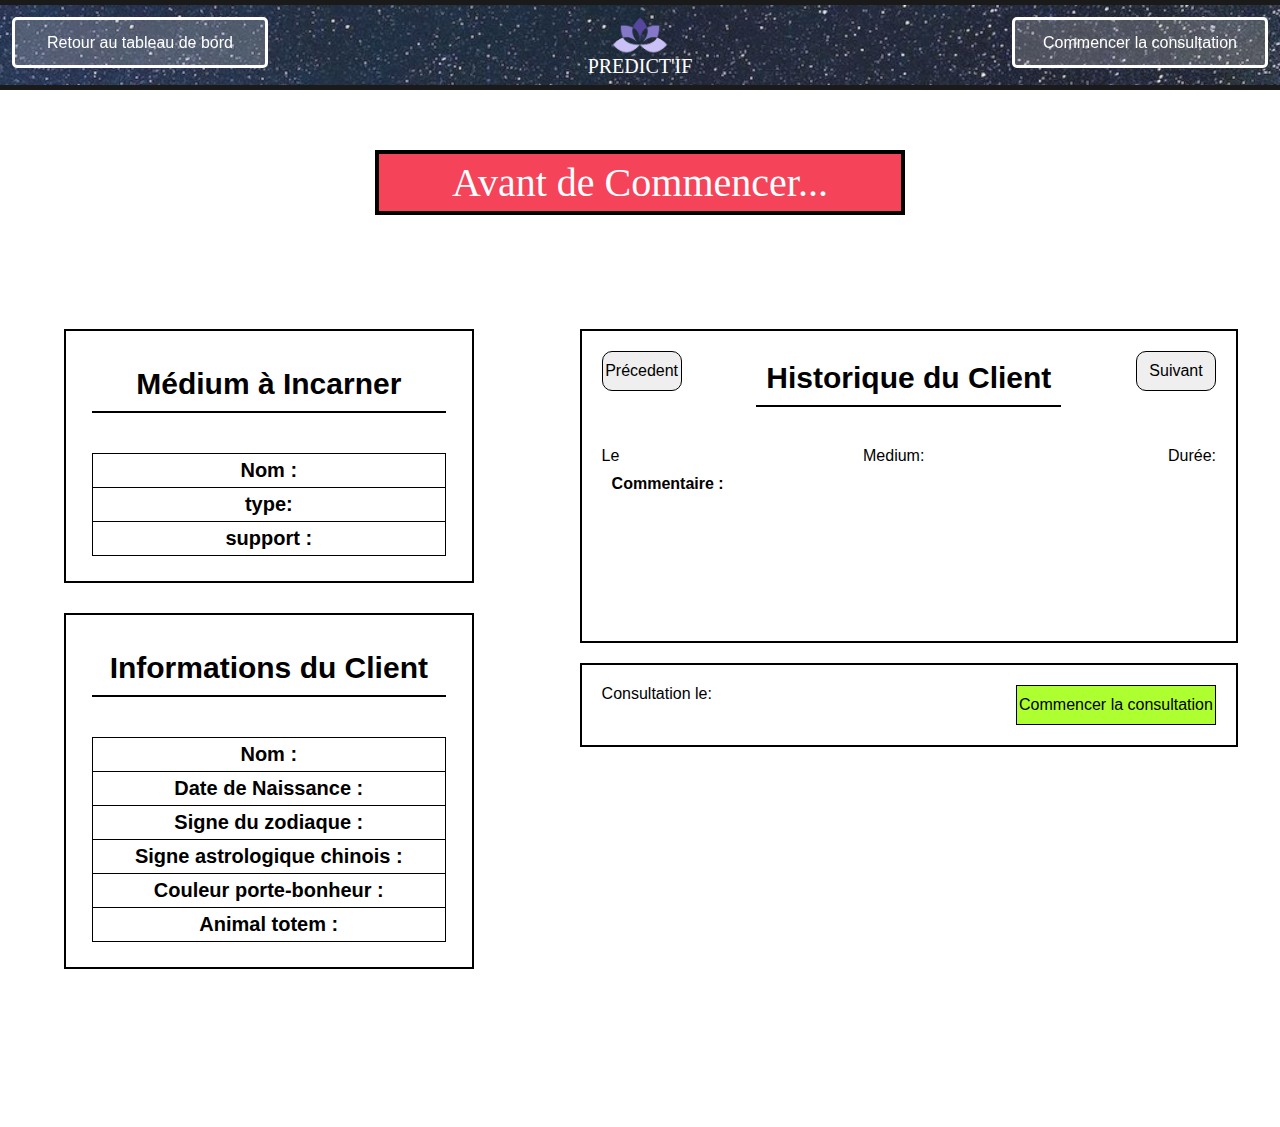
==== commit 0020a876: "FIn de ConsultationEmploye" ====
--- a/src/main/webapp/ConsultationEmploye.html
+++ b/src/main/webapp/ConsultationEmploye.html
@@ -11,7 +11,7 @@
     <header>
          <div class="top-buttons">
             <button type="button" class = "hvr-shrink" id="button-retour" onclick="window.location.href='./tableauBordEmploye.html'">Retour au tableau de bord</button>
-            <button type="button" class = "hvr-shrink" id="button-deconnecter" onclick='AffichageMode2()'>Commencer la consultation</button>
+            <button type="button" class = "hvr-shrink" id="button-deconnecter" onclick='CommencerConsultation()'>Commencer la consultation</button>
           </div>
           <div class="container-header">
             <div class="logo-header"></div>
@@ -21,14 +21,14 @@
     <body>
         
         <div class="title-emp">
-            <h1>Débuter la Consultation</h1>
+            <h1 id="champ-titre">Avant de Commencer...</h1>
         </div>
         
         <div class="empConsultation-container">
            <div class="container-column"> 
                 <div class="empConsultation-infoClient">
                      <h2 class="sous-titre">Médium à Incarner</h2>
-                        <p><strong> Nom :</strong> <span id="champ-nom-medium"></span></p>
+                        <p><strong> Nom :</strong> <span class="champ-nom-medium"></span></p>
                         <p><strong>type:</strong> <span id="champ-type-medium"></span></p>
                         <p class="last"><strong> support :</strong> <span id="champ-support-medium"></span></p>
                 </div>
@@ -62,7 +62,7 @@
                     </div>
                 </div>
                 <div class="empConsultation-begin">
-                    Consultation le: <span id="champ-beginConsultation"></span>
+                    Consultation le: <span class="champ-beginConsultation"></span>
                     <button id="button-commencer-consultation"> Commencer la consultation</button> 
                 </div>
                 <div class="empConsultation-enCours">
@@ -82,7 +82,7 @@
                             <div>1
                             <input type="range" id="sante-range" name="sante" min="1" max="4"/>4 
                             </div>
-                            <button id="button-prediction">Prédiction</button>
+                            <button id="button-prediction">Prédire</button>
                          </div>
                         <div class="predictions">
                             <h3>Amour :</h3>
@@ -97,11 +97,11 @@
                 </div>
             </div>
             <div class="empConsultation-commentaire">
-                <h2 class="sous-titre">Laisser un commentaire</h2>
+                <h2 class="sous-titre">Résumé de votre consultation</h2>
                     <div class="empConsultation-historique-date">
-                        <p>Le <span class="champ-dateConsultation"></span></p>
-                        <p> Medium: <span class="champ-medium"></span></p>
-                        <p> Durée:<span class="champ-duree"></span></p>
+                        <p>Le <span class="champ-beginConsultation"></span></p>
+                        <p> Medium: <span class="champ-nom-medium"></span></p>
+                        <p> Durée:<span class="champ-duree2"></span></p>
                     </div>
                 <textarea id="champ-fin-commentaire" placeholder="Laissez votre commentaire ici"></textarea>
             </div>
@@ -116,7 +116,7 @@
             var animal;
             var couleur;
             var debutConsultation;
-            var FinConsultation;
+            var finConsultation;
             
              // URL Parser --> Récupération des paramètres GET
             var parseQueryString = function() {
@@ -201,8 +201,8 @@
                     console.log(consultation);
                     if(consultation != null)
                     {
-                       $('#champ-beginConsultation').html(consultation.dateDebut);
-                       $('#champ-nom-medium').html(consultation.medium.denomination);
+                       $('.champ-beginConsultation').html(consultation.dateDebut);
+                       $('.champ-nom-medium').html(consultation.medium.denomination);
                        $('#champ-type-medium').html(consultation.medium.type);
                        $('#champ-support-medium').html(consultation.medium.support);
                     }
@@ -226,6 +226,8 @@
             }
             
             function CommencerConsultation(){
+                var d=new Date();
+                debutConsultation=d.getTime()/60000;
               $.ajax({
                     url: './ActionServlet',
                     method: 'POST',
@@ -246,8 +248,28 @@
             };
             
             function TerminerConsultation(){
-                
-            }
+                var com=$('#champ-fin-commentaire').val();
+                $.ajax({
+                    url: './ActionServlet',
+                    method: 'POST',
+                    data: {
+                        todo: 'terminerConsultation',
+                        id:idConsultation,
+                        commentaire:com
+                        
+                    },
+                    dataType: 'json'
+                })
+                .done( function (response) { // Fonction appelée en cas d'appel AJAX réussi
+                   console.log(response);
+                   window.location.href='./tableauBordEmploye.html';
+
+                })
+                .fail( function (error) { // Fonction appelée en cas d'erreur lors de l'appel AJAX
+                    console.log('Error',error); // LOG dans Console Javascript
+                    alert("Erreur lors de l'appel AJAX");
+                }); 
+            };
             
             function ObtenirPrediction(){
               $.ajax({
@@ -287,7 +309,8 @@
                 $('#button-retour').html("Retour au Tableau de Bord");
                 $('#button-retour').attr("onclick","window.location.href='./tableauBordEmploye.html'");
                  $('#button-deconnecter').html("Commencer La consultation");
-                $('#button-deconnecter').attr("onclick","AffichageMode2()");
+                $('#button-deconnecter').attr("onclick","CommencerConsultation()");
+                $('#champ-titre').html("Avant de Commencer...");
             }
             
             function AffichageMode2(){
@@ -306,6 +329,7 @@
                 $('#button-retour').attr("onclick","AffichageMode1()");
                 $('#button-deconnecter').html("Terminer la consultation");
                 $('#button-deconnecter').attr("onclick","AffichageMode3()");
+                $('#champ-titre').html("Consultation en cours");
             }
             
              function AffichageMode3(){
@@ -321,7 +345,12 @@
                 $('#button-retour').html("Retour à la consultation");
                 $('#button-retour').attr("onclick","AffichageMode2()");
                 $('#button-deconnecter').html("Valider et aller à l'Accueil");
-                $('#button-deconnecter').attr("onclick","window.location.href='./tableauBordEmploye.html'");
+                $('#button-deconnecter').attr("onclick","TerminerConsultation()");
+                var d=new Date();
+                finConsultation=d.getTime()/60000;
+                var duree=finConsultation-debutConsultation;
+                $('.champ-duree2').html(" "+duree.toFixed()+" min");
+                $('#champ-titre').html("Consultation terminée!");
             }
             
             
--- a/src/main/webapp/style.css
+++ b/src/main/webapp/style.css
@@ -663,12 +663,12 @@
    display:flex;
    flex-direction:column;
    align-items:center;
-   justify-content: space-between;
    margin:5vw;
    width:60%;
 }
 .empConsultation-commentaire{
     display:none;
+    margin-bottom:30px;
 }
 
 .empConsultation-commentaire textarea{
@@ -683,6 +683,7 @@
 
 .empConsultation-infoClient{
     display:flex;
+    margin-bottom:30px;
     flex-direction: column;
     text-align:center;
     justify-content: center;
@@ -691,6 +692,7 @@
 }
 .empConsultation-enCours{
     display:none;
+    margin-bottom:30px;
 }
 .empConsultation-infoClient p{
     font-size:20px;
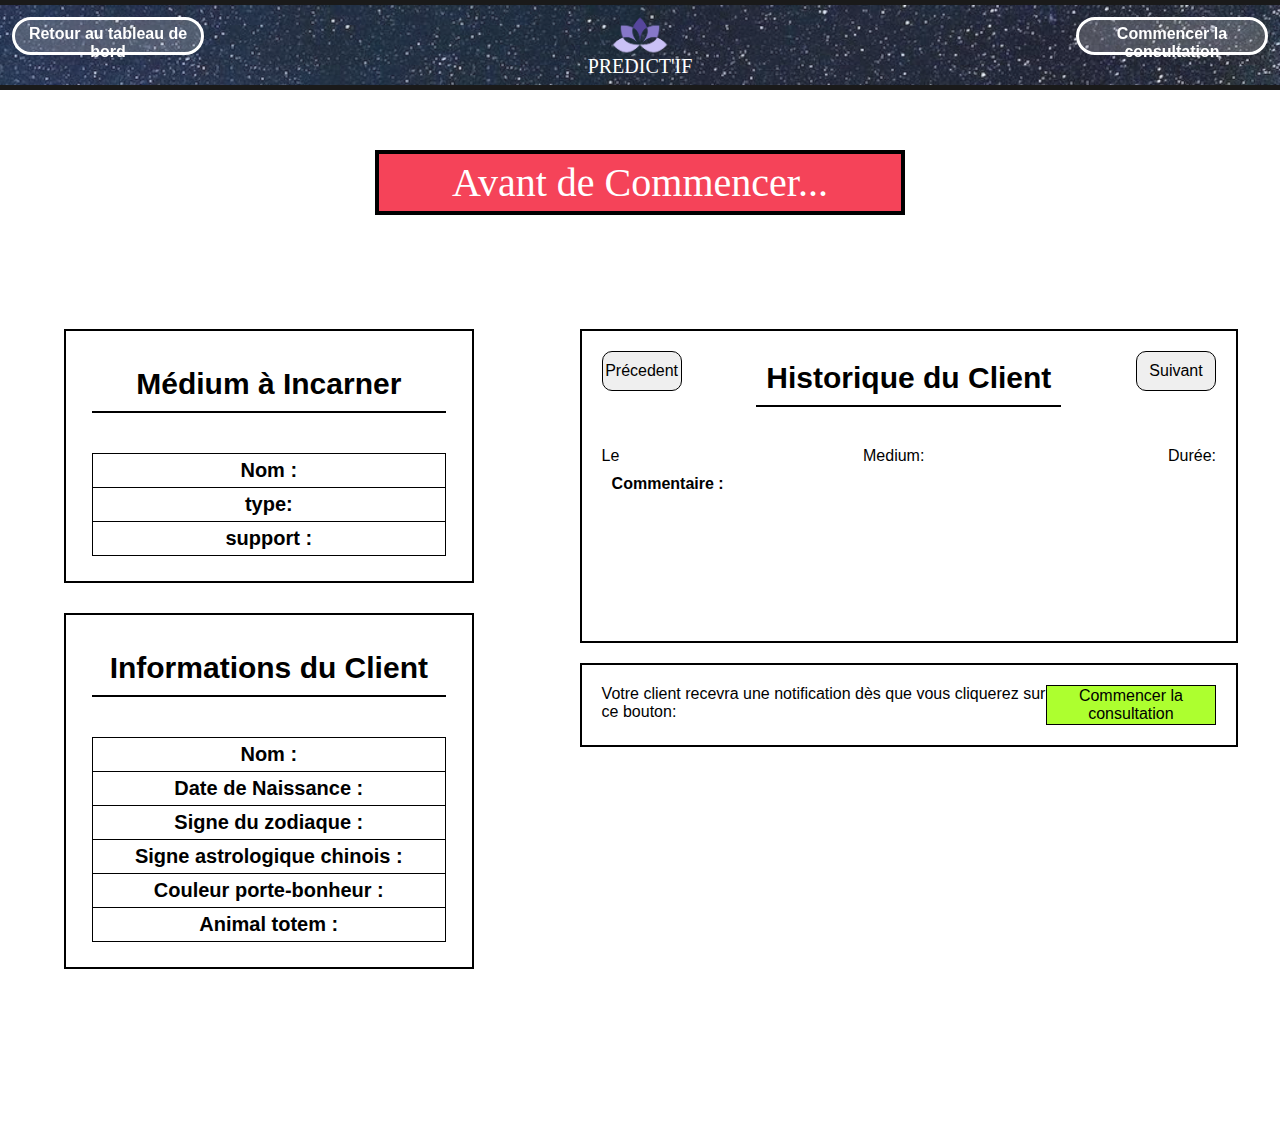
==== commit 22a85ae5: "Modification des regles de persistence de consultation" ====
--- a/src/main/webapp/ConsultationEmploye.html
+++ b/src/main/webapp/ConsultationEmploye.html
@@ -62,7 +62,7 @@
                     </div>
                 </div>
                 <div class="empConsultation-begin">
-                    Consultation le: <span class="champ-beginConsultation"></span>
+                    Votre client recevra une notification dès que vous cliquerez sur ce bouton: <span class="champ-beginConsultation"></span>
                     <button id="button-commencer-consultation"> Commencer la consultation</button> 
                 </div>
                 <div class="empConsultation-enCours">
@@ -99,7 +99,7 @@
             <div class="empConsultation-commentaire">
                 <h2 class="sous-titre">Résumé de votre consultation</h2>
                     <div class="empConsultation-historique-date">
-                        <p>Le <span class="champ-beginConsultation"></span></p>
+                        <p><span class="champ-beginConsultation"></span></p>
                         <p> Medium: <span class="champ-nom-medium"></span></p>
                         <p> Durée:<span class="champ-duree2"></span></p>
                     </div>
@@ -117,6 +117,7 @@
             var couleur;
             var debutConsultation;
             var finConsultation;
+            var loop;
             
              // URL Parser --> Récupération des paramètres GET
             var parseQueryString = function() {
@@ -201,7 +202,7 @@
                     console.log(consultation);
                     if(consultation != null)
                     {
-                       $('.champ-beginConsultation').html(consultation.dateDebut);
+                       $('.champ-beginConsultation').html("Consultation commencée le "+consultation.dateDebut);
                        $('.champ-nom-medium').html(consultation.medium.denomination);
                        $('#champ-type-medium').html(consultation.medium.type);
                        $('#champ-support-medium').html(consultation.medium.support);
@@ -311,6 +312,7 @@
                  $('#button-deconnecter').html("Commencer La consultation");
                 $('#button-deconnecter').attr("onclick","CommencerConsultation()");
                 $('#champ-titre').html("Avant de Commencer...");
+                clearInterval(loop);
             }
             
             function AffichageMode2(){
@@ -330,6 +332,7 @@
                 $('#button-deconnecter').html("Terminer la consultation");
                 $('#button-deconnecter').attr("onclick","AffichageMode3()");
                 $('#champ-titre').html("Consultation en cours");
+                loop=setInterval(boucleTitre,2000);
             }
             
              function AffichageMode3(){
@@ -351,9 +354,14 @@
                 var duree=finConsultation-debutConsultation;
                 $('.champ-duree2').html(" "+duree.toFixed()+" min");
                 $('#champ-titre').html("Consultation terminée!");
+                clearInterval(loop);
             }
             
-            
+            function boucleTitre(){
+                $('#champ-titre').html("Consultation en cours.  ");
+                setTimeout(function(){$('#champ-titre').html("Consultation en cours.. ");},500);
+                setTimeout(function(){$('#champ-titre').html("Consultation en cours...");},1000);
+            };
             
             function ConsultationSuivante(page){
                 console.log(page);
@@ -369,13 +377,37 @@
                 }
             }
             
+            function ValiderSession(){
+                    $.ajax({
+                        url: './ActionServlet',
+                        method: 'POST',
+                        data: {
+                            todo: 'validerSession',
+                            verificationType:'employe'
+                        },
+                        dataType: 'json'
+                    })
+                    .done( function (response) { // Fonction appelée en cas d'appel AJAX réussi
+                        if(response.valid==true){
+                            idClient=parseQueryString()["id"];
+                            idConsultation=parseQueryString()["consultation"];
+                            parseQueryString()["date"];
+                            initProfilAstral();
+                            listeConsultation();
+                            detailConsultation();
+                        } else {
+                            window.location.href='./login.html';
+                        }
+
+                    })
+                    .fail( function (error) { // Fonction appelée en cas d'erreur lors de l'appel AJAX
+                        console.log('Error',error); // LOG dans Console Javascript
+                        alert("Erreur lors de l'appel AJAX");
+                    });
+                }
+            
              $(document).ready( function () {
-                 idClient=parseQueryString()["id"];
-                 idConsultation=parseQueryString()["consultation"];
-                 parseQueryString()["date"];
-                 initProfilAstral();
-                 listeConsultation();
-                 detailConsultation();
+                 ValiderSession();
                  $('#button-prediction').on('click',ObtenirPrediction);
                  $('#button-suivant').on('click',function(){ConsultationSuivante(1);});
                  $('#button-precedent').on('click',function(){ConsultationSuivante(-1);});
--- a/src/main/webapp/style.css
+++ b/src/main/webapp/style.css
@@ -118,9 +118,10 @@
 .top-buttons button{
     margin: 12px;
     border:3px solid white;
-    border-radius:5px;
+    border-radius:50px;
     background: rgba(255,255,255,0.2);
     color:white;
+    font-weight: bold;
     padding:5px;
 }
 
@@ -134,8 +135,8 @@
     }
     
     .top-buttons button{
-            width:20vw;
-            height: 4vw;
+            width:15vw;
+            height: 3vw;
     }
 
 }
@@ -407,6 +408,8 @@
     margin-top: 20px;
     margin-left: 5px;
     margin-right: 5px;
+    overflow-y: scroll;
+    max-height:30vh;
 }
 
 .historique-client-container .consultation{
@@ -634,6 +637,7 @@
     padding:10px;
     font-size:20px;
     justify-content: space-around;
+    margin-top:5vw;
     
 }
 #button-next-consultation{
